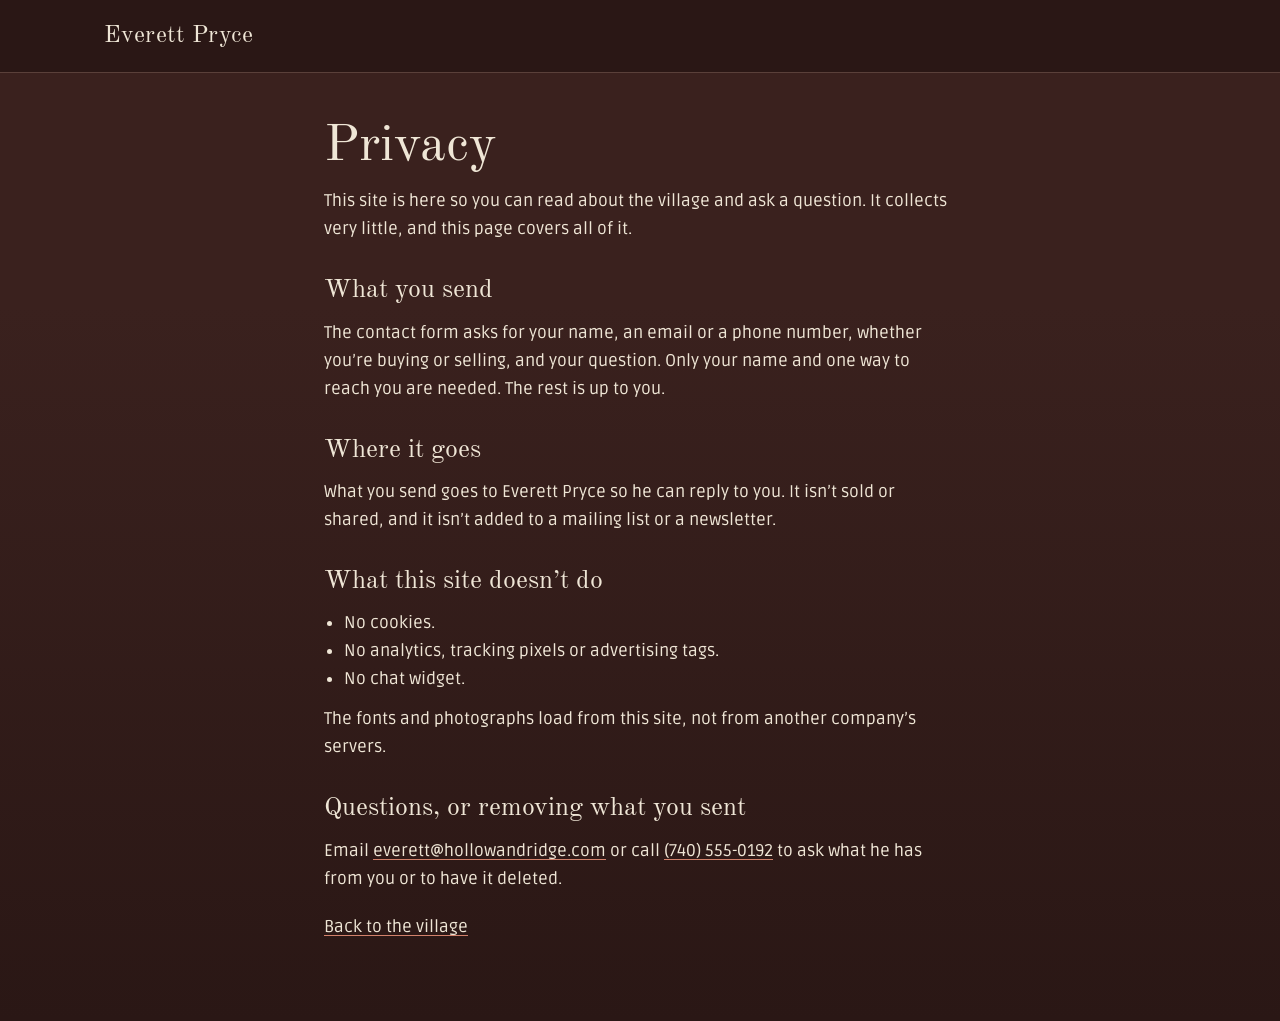
==== privacy.html @ dd45a264 "Publish sample site preview Co-Authored-By: Claude Opus 5.5 <noreply@anthropic.com>" ====
<!-- ThinkFirst Studios sample site. Everett Pryce, Hollow & Ridge Real Estate, the phone number and the email address are FICTIONAL and used for demonstration only. Not a real agent, brokerage or business. No licence number, statistic or testimonial on this page is real — none are claimed. Photography is royalty-free stock, regional, and not represented as being of any specific address. Not for deployment to a live domain. Some photographs are public domain or Creative Commons works of named public places, credited in the footer. -->
<!DOCTYPE html>
<html lang="en-US">
<head>
  <meta charset="utf-8">
  <meta name="viewport" content="width=device-width, initial-scale=1">
  <title>Privacy · Everett Pryce</title>
  <meta name="description" content="What this site collects, where it goes and what it doesn't do.">
  <meta name="robots" content="noindex, nofollow">
  <link rel="canonical" href="https://thinkfirststudios.github.io/everett-pryce-preview/privacy.html">
  <meta property="og:type" content="website">
  <meta property="og:title" content="Privacy · Everett Pryce">
  <meta property="og:description" content="What this site collects, where it goes and what it doesn't do.">
  <meta property="og:image" content="https://thinkfirststudios.github.io/everett-pryce-preview/assets/og-card.jpg">
  <link rel="stylesheet" href="styles.css">
</head>
<body>
  <a class="skip" href="#main">Skip to content</a>
  <header class="head">
    <div class="head__row"><a class="head__name" href="index.html">Everett Pryce</a></div>
  </header>
  <main id="main" class="page">
    <div class="wrap">
      <h1>Privacy</h1>
      <p>This site is here so you can read about the village and ask a question. It collects very little, and this page covers all of it.</p>
      <h2>What you send</h2>
      <p>The contact form asks for your name, an email or a phone number, whether you’re buying or selling, and your question. Only your name and one way to reach you are needed. The rest is up to you.</p>
      <h2>Where it goes</h2>
      <p>What you send goes to Everett Pryce so he can reply to you. It isn’t sold or shared, and it isn’t added to a mailing list or a newsletter.</p>
      <h2>What this site doesn’t do</h2>
      <ul>
        <li>No cookies.</li>
        <li>No analytics, tracking pixels or advertising tags.</li>
        <li>No chat widget.</li>
      </ul>
      <p>The fonts and photographs load from this site, not from another company’s servers.</p>
      <h2>Questions, or removing what you sent</h2>
      <p>Email <a href="index.html#contact">everett@hollowandridge.com</a> or call <a href="tel:+17405550192">(740) 555-0192</a> to ask what he has from you or to have it deleted.</p>
      <p class="back"><a href="index.html">Back to the village</a></p>
    </div>
  </main>
  <div class="callbar">
    <a href="tel:+17405550192">Call</a>
    <a href="index.html#contact">Email</a>
  </div>
</body>
</html>
---- styles.css ----
/* Brick and Limewash · The Cornice */
@font-face { font-family: "Old Standard TT"; src: url("assets/fonts/old-standard-tt-400-normal.woff2") format("woff2"); font-weight: 400; font-display: swap; }
@font-face { font-family: "Old Standard TT"; src: url("assets/fonts/old-standard-tt-400-italic.woff2") format("woff2"); font-weight: 400; font-style: italic; font-display: swap; }
@font-face { font-family: "Old Standard TT"; src: url("assets/fonts/old-standard-tt-700-normal.woff2") format("woff2"); font-weight: 700; font-display: swap; }
@font-face { font-family: "Ruda"; src: url("assets/fonts/ruda-400-normal.woff2") format("woff2"); font-weight: 400; font-display: swap; }
@font-face { font-family: "Ruda"; src: url("assets/fonts/ruda-600-normal.woff2") format("woff2"); font-weight: 600; font-display: swap; }
@font-face { font-family: "Ruda"; src: url("assets/fonts/ruda-700-normal.woff2") format("woff2"); font-weight: 700; font-display: swap; }

:root {
  --brick: #3A211E;
  --ember: #2A1715;
  --limewash: #EFE6D6;
  --dust: #B9A596;
  --rule: #5A403A;
  --clay: #D2816B;
  --clay-light: #DE9A87;
  --clay-lighter: #E8B3A3;
  --gutter: clamp(20px, 5vw, 64px);
  --inset: 28px;
  --display: "Old Standard TT", "Times New Roman", serif;
  --body: "Ruda", "Trebuchet MS", sans-serif;
}

*, *::before, *::after { box-sizing: border-box; }
html { scroll-behavior: smooth; scroll-padding-top: 76px; -webkit-text-size-adjust: 100%; background: var(--ember); }
body { margin: 0; background: linear-gradient(180deg, var(--brick), var(--brick) 30%, var(--ember)); color: var(--limewash); font: 400 1.0625rem/1.65 var(--body); padding-bottom: 56px; overflow-x: clip; }
img { display: block; width: 100%; height: auto; }
h1, h2, h3, p, ul, dl, dd, dt, figure { margin: 0; padding: 0; }
ul { list-style: none; }
a { color: var(--limewash); text-decoration: underline; text-decoration-color: var(--clay); text-decoration-thickness: 1px; text-underline-offset: 3px; transition: text-decoration-thickness .15s; }
a:hover { text-decoration-thickness: 3px; }
:focus-visible { outline: 3px solid var(--clay); outline-offset: 2px; }

.skip { position: absolute; left: 12px; top: -60px; z-index: 60; padding: 10px 14px; background: var(--ember); }
.skip:focus { top: 12px; }
.wrap { width: 100%; max-width: 1200px; margin: 0 auto; padding: 0 var(--gutter); }

/* Buttons */
.btn { display: inline-flex; align-items: center; justify-content: center; min-height: 48px; padding: 10px 22px; border: 0; border-radius: 2px; background: linear-gradient(180deg, var(--clay), var(--clay-light)); color: var(--ember); font: 700 1rem/1.2 var(--body); text-decoration: none; cursor: pointer; }
.btn:hover { background: linear-gradient(180deg, var(--clay-light), var(--clay-lighter)); }
.btn--line { background: none; color: var(--limewash); box-shadow: inset 0 0 0 1px var(--limewash); }
.btn--line:hover { background: var(--ember); }
.btn--small { min-height: 44px; padding: 8px 16px; }

/* Header */
.head { position: sticky; top: 0; z-index: 50; background: var(--ember); border-bottom: 1px solid var(--rule); }
.head__row { display: flex; align-items: center; justify-content: space-between; gap: 20px; max-width: 1200px; margin: 0 auto; padding: 14px var(--gutter); transition: padding .2s; }
.head.is-condensed .head__row { padding-top: 6px; padding-bottom: 6px; }
.head__name { display: inline-flex; align-items: center; min-height: 44px; font: 400 1.5rem/1.2 var(--display); letter-spacing: .02em; text-decoration: none; }
.head__toggle { min-width: 64px; min-height: 44px; padding: 0 12px; background: none; border: 1px solid var(--limewash); border-radius: 2px; color: var(--limewash); font: 600 1rem var(--body); cursor: pointer; }
.head__nav { display: none; position: absolute; left: 0; right: 0; top: 100%; flex-direction: column; gap: 4px; padding: 10px var(--gutter) 20px; background: var(--ember); border-bottom: 1px solid var(--rule); }
.head__nav.is-open { display: flex; }
.head__nav a:not(.btn) { display: flex; align-items: center; min-height: 44px; }
@media (min-width: 960px) {
  .head__toggle { display: none; }
  .head__nav, .head__nav.is-open { display: flex; position: static; flex-direction: row; align-items: center; gap: 24px; padding: 0; border: 0; background: none; }
}

/* The cornice: three rules, always three, drawn from the centre outward */
.cornice { display: grid; gap: 6px; }
.cornice i { display: block; height: 1px; background: var(--rule); }
.cornice i:nth-child(2) { height: 4px; background: linear-gradient(90deg, var(--clay), var(--rule), var(--clay)); }
.js .cornice i { transform: scaleX(0); }
.js .is-drawn .cornice i, .js .cornice.is-drawn i { transform: none; transition: transform .6s ease-out; }
.js .cornice.is-drawn i:nth-child(2) { transition-delay: 80ms; }
.js .cornice.is-drawn i:nth-child(3) { transition-delay: 160ms; }

.sec { padding: clamp(64px, 9vw, 120px) 0 0; }
.sec--after-bleed { padding-top: clamp(40px, 6vw, 72px); }
.sec__title { margin: 22px 0 34px; font: 400 clamp(2.25rem, 5vw, 3.25rem)/1.1 var(--display); font-variant-caps: small-caps; letter-spacing: .05em; }

/* The pilaster: a vertical at the left of every content column */
.pil { position: relative; padding-left: var(--inset); }
.pil::before, .pil::after { content: ""; position: absolute; left: 0; top: 0; width: 2px; transform-origin: top; }
.pil::before { bottom: 0; background: var(--rule); }
.pil::after { height: 48px; background: var(--clay); }
.js .pil::before, .js .pil::after { transform: scaleY(0); }
.js .pil.is-drawn::before, .js .pil.is-drawn::after { transform: none; transition: transform .7s ease-out; }

/* The notch: a 12px tick from the pilaster to the first line of a block */
.notch { position: relative; }
.notch::before { content: ""; position: absolute; left: calc(var(--inset) * -1); top: .62em; width: 12px; height: 2px; background: var(--clay); }

/* Hero */
.hero { position: relative; }
.hero__photo { display: block; position: relative; }
.hero__photo img { aspect-ratio: 4 / 3; object-fit: cover; }
.hero__photo::after { content: ""; position: absolute; inset: 0; background: linear-gradient(0deg, var(--brick), rgba(42, 23, 21, .55) 25%, rgba(42, 23, 21, 0) 60%); }
.hero__copy { padding: 8px 0 0; }
.hero__name { font: 400 clamp(3rem, 13vw, 6.5rem)/1.02 var(--display); letter-spacing: .01em; }
.hero__place { margin-top: 12px; color: var(--dust); font-size: 1rem; text-transform: uppercase; letter-spacing: .12em; }
.hero__line { margin-top: 16px; max-width: 34em; font-size: clamp(1.1875rem, 2vw, 1.375rem); line-height: 1.5; }
.hero__actions { display: flex; flex-wrap: wrap; gap: 12px; margin-top: 22px; }
@media (min-width: 600px) { .hero__photo img { aspect-ratio: 16 / 9; } }
@media (min-width: 960px) {
  .hero__photo::after { background: linear-gradient(0deg, rgba(42, 23, 21, .96), rgba(42, 23, 21, .86) 38%, rgba(42, 23, 21, 0) 62%); }
  .hero__copy { position: absolute; left: 0; right: 0; bottom: clamp(28px, 4vw, 56px); padding: 0; }
}

/* About */
.about { display: grid; gap: 36px; }
.about__prose { max-width: 34em; }
.about__prose p + p { margin-top: 1.1em; }
.about__open { font: 400 clamp(1.625rem, 3vw, 2.125rem)/1.25 var(--display); }
figcaption { margin-top: 10px; color: var(--dust); font-size: 1rem; line-height: 1.45; }
@media (min-width: 900px) { .about { grid-template-columns: 1fr minmax(0, 440px); gap: 64px; align-items: start; } }

/* Why */
.points { display: grid; gap: 30px; max-width: 46em; }
.points h3 { margin-bottom: 4px; font: 400 clamp(1.5rem, 2.6vw, 1.875rem)/1.25 var(--display); }

/* What you are looking at */
.glossary__intro { max-width: 34em; margin-bottom: 26px; color: var(--dust); font-size: 1.125rem; }
.glossary > div { padding: 22px 0; border-top: 1px solid var(--rule); }
.glossary dt { margin-bottom: 6px; font: 400 clamp(1.5rem, 2.6vw, 1.875rem)/1.2 var(--display); }
.glossary dd { max-width: 40em; }
@media (min-width: 900px) {
  .glossary > div { display: grid; grid-template-columns: 300px 1fr; gap: 32px; }
  .glossary dt { margin: 0; }
}

/* Photographs that break the column */
.bleed { margin-top: clamp(64px, 9vw, 120px); }
.bleed img { aspect-ratio: 2 / 1; object-fit: cover; }
.bleed--road img { aspect-ratio: 11 / 5; }
.sec__resume { padding-top: clamp(40px, 6vw, 72px); }

/* The village */
.village { display: grid; gap: 34px; }
.village h3 { margin-bottom: 8px; font: 400 clamp(1.5rem, 2.6vw, 1.875rem)/1.2 var(--display); }
.village__text p + h3 { margin-top: 28px; }
.village__text { max-width: 34em; }
@media (min-width: 900px) {
  .village { grid-template-columns: 1fr 1.2fr; gap: 56px 64px; align-items: start; }
  .village__tall { max-width: 420px; }
}

/* Buying and selling */
.split { display: grid; gap: 40px; }
.split__head { margin-bottom: 6px; font: 400 clamp(1.75rem, 3vw, 2.25rem)/1.2 var(--display); }
.steps dt { margin-top: 16px; padding-top: 16px; border-top: 1px solid var(--rule); font: 400 1.4375rem/1.25 var(--display); }
.steps dd { margin-top: 4px; }
@media (min-width: 900px) {
  .split { grid-template-columns: 1fr 1fr; gap: 0; }
  .split__col:first-child { padding-right: 56px; }
  .split__col + .split__col { padding-left: 56px; border-left: 2px solid var(--rule); }
  .split__col + .split__col .notch::before { left: -56px; }
}

/* Contact */
.contact { display: grid; gap: 40px; }
.contact__lead { max-width: 26em; font-size: clamp(1.1875rem, 2vw, 1.375rem); line-height: 1.5; }
.contact__big { margin-top: 22px; font: 400 clamp(2rem, 4.4vw, 2.75rem)/1.2 var(--display); }
.contact__big--mail { margin-top: 8px; font-size: clamp(1.3125rem, 3vw, 1.75rem); overflow-wrap: anywhere; }
.contact__big a { display: inline-block; min-height: 44px; padding: 4px 0; }
.form { padding: clamp(22px, 4vw, 36px); background: var(--ember); border: 1px solid var(--rule); border-radius: 2px; }
.field { margin-bottom: 18px; }
.field label { display: block; margin-bottom: 6px; font-weight: 600; }
.field input, .field select, .field textarea { width: 100%; min-height: 48px; padding: 10px 12px; background: var(--brick); border: 1px solid var(--dust); border-radius: 2px; color: var(--limewash); font: 400 1.0625rem/1.4 var(--body); }
.field [aria-invalid="true"] { border-color: var(--clay); box-shadow: inset 0 0 0 1px var(--clay); }
.field__error { margin-top: 6px; color: var(--clay); font-weight: 600; }
.field__help, .form__note { color: var(--dust); }
.field__help { margin-top: 6px; }
.form__note { margin-bottom: 16px; }
@media (min-width: 900px) { .contact { grid-template-columns: 1fr 1.05fr; gap: 64px; align-items: start; } }

/* Footer */
.foot { margin-top: clamp(64px, 9vw, 120px); padding: 40px 0 48px; background: var(--ember); border-top: 1px solid var(--rule); }
.foot p { margin-top: 2px; }
.foot .foot__name { font: 400 1.75rem/1.2 var(--display); }
.foot a { display: inline-block; min-height: 44px; padding-top: 10px; }
.foot__credits { margin-top: 6px; color: var(--dust); font-size: 1rem; }
.foot__credits summary { display: flex; align-items: center; min-height: 44px; font-size: 1rem; cursor: pointer; }
.foot__credits a { display: inline-flex; align-items: center; min-height: 44px; padding: 0; }
.foot__credits li { margin-top: 0; }
.back a { display: inline-flex; align-items: center; min-height: 44px; }
.foot .foot__small { margin-top: 12px; color: var(--dust); font-size: 1rem; }

/* Sticky mobile bar */
.callbar { position: fixed; left: 0; right: 0; bottom: 0; z-index: 40; display: grid; grid-template-columns: 1fr 1fr; background: var(--ember); border-top: 1px solid var(--rule); }
.callbar a { display: flex; align-items: center; justify-content: center; min-height: 56px; font-weight: 700; text-decoration: none; }
.callbar a:first-child { background: linear-gradient(180deg, var(--clay), var(--clay-light)); color: var(--ember); }
@media (min-width: 960px) { .callbar { display: none; } body { padding-bottom: 0; } }

/* Rise */
.js [data-rise-group] [data-rise] { opacity: 0; transform: translateY(8px); }
.js [data-rise-group].is-risen [data-rise] { opacity: 1; transform: none; transition: opacity .38s ease-out, transform .38s ease-out; }

/* Inner pages */
.page { padding-bottom: 72px; }
.page .wrap { max-width: 760px; }
.page__photo img { aspect-ratio: 16 / 9; object-fit: cover; max-height: 46vh; }
.page h1 { padding-top: 44px; font: 400 clamp(2.25rem, 6vw, 3.25rem)/1.12 var(--display); }
.page h2 { margin-top: 32px; font: 400 1.625rem/1.2 var(--display); }
.page p, .page ul { margin-top: 12px; }
.page ul { padding-left: 1.2em; list-style: disc; }

@media (prefers-reduced-motion: reduce) {
  html { scroll-behavior: auto; }
  *, *::before, *::after { transition: none !important; animation: none !important; }
  .js .cornice i, .js .pil::before, .js .pil::after, .js [data-rise-group] [data-rise] { opacity: 1; transform: none; }
}
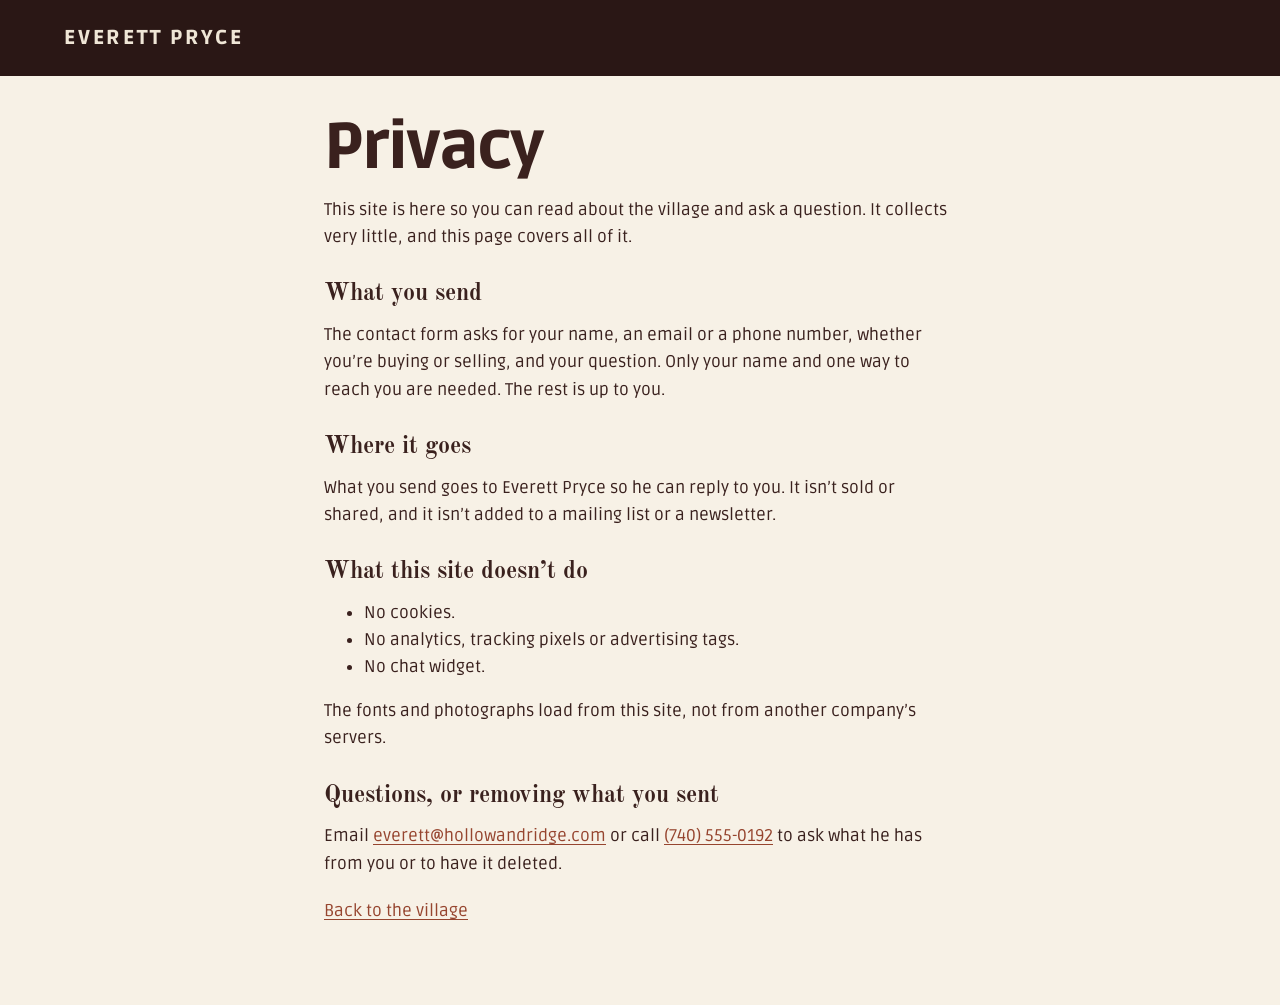
==== commit c7ac1044: "Overhaul the sample site around real local homes Co-Authored-By: Claude Opus 5.5 <noreply@anthropic." ====
--- a/privacy.html
+++ b/privacy.html
@@ -16,7 +16,7 @@
 </head>
 <body>
   <a class="skip" href="#main">Skip to content</a>
-  <header class="head">
+  <header class="head head--page">
     <div class="head__row"><a class="head__name" href="index.html">Everett Pryce</a></div>
   </header>
   <main id="main" class="page">
--- a/styles.css
+++ b/styles.css
@@ -1,202 +1,227 @@
-/* Brick and Limewash · The Cornice */
+/* Brick and Limewash */
 @font-face { font-family: "Old Standard TT"; src: url("assets/fonts/old-standard-tt-400-normal.woff2") format("woff2"); font-weight: 400; font-display: swap; }
 @font-face { font-family: "Old Standard TT"; src: url("assets/fonts/old-standard-tt-400-italic.woff2") format("woff2"); font-weight: 400; font-style: italic; font-display: swap; }
 @font-face { font-family: "Old Standard TT"; src: url("assets/fonts/old-standard-tt-700-normal.woff2") format("woff2"); font-weight: 700; font-display: swap; }
 @font-face { font-family: "Ruda"; src: url("assets/fonts/ruda-400-normal.woff2") format("woff2"); font-weight: 400; font-display: swap; }
 @font-face { font-family: "Ruda"; src: url("assets/fonts/ruda-600-normal.woff2") format("woff2"); font-weight: 600; font-display: swap; }
 @font-face { font-family: "Ruda"; src: url("assets/fonts/ruda-700-normal.woff2") format("woff2"); font-weight: 700; font-display: swap; }
+@font-face { font-family: "Ruda"; src: url("assets/fonts/ruda-900-normal.woff2") format("woff2"); font-weight: 900; font-display: swap; }
 
 :root {
   --brick: #3A211E;
   --ember: #2A1715;
   --limewash: #EFE6D6;
+  --paper: #F7F1E6;
   --dust: #B9A596;
-  --rule: #5A403A;
+  --bark: #6B5046;
+  --rule: #D8C9B6;
   --clay: #D2816B;
-  --clay-light: #DE9A87;
-  --clay-lighter: #E8B3A3;
-  --gutter: clamp(20px, 5vw, 64px);
-  --inset: 28px;
+  --kiln: #96452F;
+  --gutter: clamp(20px, 5vw, 72px);
+  --r: 14px;
   --display: "Old Standard TT", "Times New Roman", serif;
   --body: "Ruda", "Trebuchet MS", sans-serif;
 }
 
 *, *::before, *::after { box-sizing: border-box; }
-html { scroll-behavior: smooth; scroll-padding-top: 76px; -webkit-text-size-adjust: 100%; background: var(--ember); }
-body { margin: 0; background: linear-gradient(180deg, var(--brick), var(--brick) 30%, var(--ember)); color: var(--limewash); font: 400 1.0625rem/1.65 var(--body); padding-bottom: 56px; overflow-x: clip; }
-img { display: block; width: 100%; height: auto; }
-h1, h2, h3, p, ul, dl, dd, dt, figure { margin: 0; padding: 0; }
-ul { list-style: none; }
-a { color: var(--limewash); text-decoration: underline; text-decoration-color: var(--clay); text-decoration-thickness: 1px; text-underline-offset: 3px; transition: text-decoration-thickness .15s; }
-a:hover { text-decoration-thickness: 3px; }
-:focus-visible { outline: 3px solid var(--clay); outline-offset: 2px; }
-
-.skip { position: absolute; left: 12px; top: -60px; z-index: 60; padding: 10px 14px; background: var(--ember); }
+html { scroll-behavior: smooth; scroll-padding-top: 88px; -webkit-text-size-adjust: 100%; }
+body { margin: 0; background: var(--paper); color: var(--brick); font: 400 1.0625rem/1.6 var(--body); }
+img { display: block; max-width: 100%; height: auto; }
+svg { fill: none; stroke: currentColor; stroke-width: 1.8; stroke-linecap: round; stroke-linejoin: round; }
+h1, h2, h3 { margin: 0; text-wrap: balance; }
+h2 { font: 700 clamp(2.25rem, 4.6vw, 4rem)/1.04 var(--body); letter-spacing: -.03em; }
+h3 { font: 700 1.5rem/1.2 var(--display); }
+p { margin: 0; }
+figure { margin: 0; }
+a { color: var(--kiln); text-underline-offset: 3px; }
+:focus-visible { outline: 3px solid var(--kiln); outline-offset: 3px; }
+.wrap { width: 100%; max-width: 1384px; margin-inline: auto; padding-inline: var(--gutter); }
+.sr { position: absolute; width: 1px; height: 1px; overflow: hidden; clip-path: inset(50%); white-space: nowrap; }
+.skip { position: absolute; left: 12px; top: -80px; z-index: 60; padding: 12px 18px; border-radius: 10px; background: var(--ember); color: var(--limewash); }
 .skip:focus { top: 12px; }
-.wrap { width: 100%; max-width: 1200px; margin: 0 auto; padding: 0 var(--gutter); }
-
-/* Buttons */
-.btn { display: inline-flex; align-items: center; justify-content: center; min-height: 48px; padding: 10px 22px; border: 0; border-radius: 2px; background: linear-gradient(180deg, var(--clay), var(--clay-light)); color: var(--ember); font: 700 1rem/1.2 var(--body); text-decoration: none; cursor: pointer; }
-.btn:hover { background: linear-gradient(180deg, var(--clay-light), var(--clay-lighter)); }
-.btn--line { background: none; color: var(--limewash); box-shadow: inset 0 0 0 1px var(--limewash); }
-.btn--line:hover { background: var(--ember); }
-.btn--small { min-height: 44px; padding: 8px 16px; }
+
+.pill { display: inline-flex; align-items: center; justify-content: center; min-height: 48px; padding: 10px 26px; border: 0; border-radius: 999px; background: var(--limewash); color: var(--ember); font: 700 1rem/1.2 var(--body); text-decoration: none; white-space: nowrap; cursor: pointer; transition: transform .2s; }
+.pill:hover { transform: translateY(-2px); }
+.pill--clay { background: linear-gradient(180deg, #DE9A87, var(--clay)); }
+.pill--brick { background: var(--brick); color: var(--limewash); }
 
 /* Header */
-.head { position: sticky; top: 0; z-index: 50; background: var(--ember); border-bottom: 1px solid var(--rule); }
-.head__row { display: flex; align-items: center; justify-content: space-between; gap: 20px; max-width: 1200px; margin: 0 auto; padding: 14px var(--gutter); transition: padding .2s; }
-.head.is-condensed .head__row { padding-top: 6px; padding-bottom: 6px; }
-.head__name { display: inline-flex; align-items: center; min-height: 44px; font: 400 1.5rem/1.2 var(--display); letter-spacing: .02em; text-decoration: none; }
-.head__toggle { min-width: 64px; min-height: 44px; padding: 0 12px; background: none; border: 1px solid var(--limewash); border-radius: 2px; color: var(--limewash); font: 600 1rem var(--body); cursor: pointer; }
-.head__nav { display: none; position: absolute; left: 0; right: 0; top: 100%; flex-direction: column; gap: 4px; padding: 10px var(--gutter) 20px; background: var(--ember); border-bottom: 1px solid var(--rule); }
-.head__nav.is-open { display: flex; }
-.head__nav a:not(.btn) { display: flex; align-items: center; min-height: 44px; }
+.head { position: absolute; inset: 0 0 auto; z-index: 40; color: var(--limewash); transition: background-color .25s; }
+.head.is-condensed { position: fixed; background: var(--ember); }
+.head__row { display: flex; align-items: center; justify-content: space-between; gap: 24px; max-width: 1520px; margin-inline: auto; padding: 16px var(--gutter); }
+.head__name { display: flex; flex-direction: column; justify-content: center; min-height: 44px; color: inherit; font: 900 1.25rem/1.1 var(--body); letter-spacing: .14em; text-transform: uppercase; text-decoration: none; }
+.head__name small { display: block; margin-top: 4px; font: 400 1rem/1.2 var(--body); letter-spacing: 0; text-transform: none; }
+.head__nav { display: flex; align-items: center; gap: clamp(14px, 2vw, 30px); }
+.head__nav a:not(.pill) { display: flex; align-items: center; min-height: 44px; color: inherit; text-decoration: none; }
+.head__nav a:not(.pill):hover { text-decoration: underline; text-underline-offset: 6px; }
+.head__toggle { display: none; min-height: 44px; min-width: 44px; padding: 0 16px; border: 1.5px solid currentColor; border-radius: 999px; background: none; color: inherit; font: 700 1rem var(--body); cursor: pointer; }
+
+/* Hero */
+.hero { position: relative; display: flex; align-items: flex-end; min-height: clamp(620px, 49vw, 900px); overflow: hidden; background: var(--ember); color: var(--limewash); }
+.hero__photo { position: absolute; inset: 0; }
+.hero__photo img { width: 100%; height: 100%; object-fit: cover; object-position: 100% 60%; }
+.hero::after { content: ""; position: absolute; inset: 0; background: linear-gradient(90deg, rgba(42, 23, 21, .95), rgba(42, 23, 21, .9) 42%, rgba(42, 23, 21, 0) 60%), linear-gradient(180deg, rgba(42, 23, 21, .62), rgba(42, 23, 21, 0) 20%); }
+.hero__copy { position: relative; z-index: 1; display: grid; gap: 22px; width: 100%; max-width: 1520px; margin-inline: auto; padding: 112px var(--gutter) clamp(40px, 5vw, 72px); }
+.hero h1 { max-width: 6.4em; font: 900 clamp(3rem, 6.8vw, 7rem)/.92 var(--body); letter-spacing: -.035em; text-transform: uppercase; }
+.hero__side { display: grid; gap: 18px; justify-items: start; max-width: 25em; }
+.hero__side p { font: 400 clamp(1.375rem, 1.8vw, 1.625rem)/1.25 var(--display); }
+.hero__place { position: absolute; z-index: 1; right: var(--gutter); bottom: 16px; padding: 3px 12px; border-radius: 999px; background: var(--ember); font-size: 1rem; }
+.js .hero__copy > * { animation: settle .9s cubic-bezier(.2, .7, .2, 1) both; }
+.js .hero__side { animation-delay: .18s; }
+@keyframes settle { from { opacity: 0; transform: translateY(20px); } }
+
+/* Intro */
+.intro { display: grid; gap: 32px; padding-block: clamp(64px, 8vw, 112px) clamp(48px, 5vw, 72px); }
+.intro__photo img { width: 100%; aspect-ratio: 4 / 3; object-fit: cover; border-radius: var(--r); }
+.intro__photo figcaption { margin-top: 10px; color: var(--bark); font-size: 1rem; }
+.intro__text { display: grid; gap: 18px; align-content: center; }
+.intro__text h2 { max-width: 12em; }
+.intro__text p { max-width: 38em; color: var(--bark); }
+.styles { display: grid; gap: 20px; margin: 8px 0 0; padding: 0; list-style: none; }
+.styles li { display: grid; gap: 2px; padding-left: 0; }
+.styles strong { font: 400 clamp(2rem, 3.6vw, 3rem)/1.05 var(--display); }
+.styles span { color: var(--bark); }
+
+.wide img { width: 100%; aspect-ratio: 21 / 9; object-fit: cover; border-radius: var(--r); }
+.wide--tall img { aspect-ratio: 2 / 1; }
+
+/* Offer */
+.offer { display: grid; gap: 22px; padding-block: clamp(32px, 4vw, 56px) clamp(64px, 8vw, 104px); }
+.card { display: block; overflow: hidden; border: 1px solid var(--rule); border-radius: var(--r); background: var(--limewash); color: inherit; text-decoration: none; }
+.card img { width: 100%; aspect-ratio: 3 / 2; object-fit: cover; transition: transform .5s; }
+.card:hover img { transform: scale(1.03); }
+.card__row { display: flex; align-items: center; justify-content: space-between; gap: 14px; padding: 18px 20px 20px; }
+.card__row strong { display: block; font: 700 1.5rem/1.15 var(--display); }
+.card__row span span { display: block; margin-top: 4px; color: var(--bark); }
+.card i { flex: none; display: grid; place-items: center; width: 46px; height: 46px; border: 1.5px solid var(--brick); border-radius: 50%; }
+.card i svg { width: 20px; height: 20px; }
+
+/* Houses */
+.houses { padding-block: clamp(64px, 8vw, 104px); background: var(--limewash); }
+.houses__head { display: grid; gap: 14px; margin-bottom: 36px; }
+.houses__head p { max-width: 36em; color: var(--bark); }
+.houses figure img { width: 100%; border-radius: var(--r); object-fit: cover; }
+.houses__lead img { aspect-ratio: 16 / 9; }
+.houses figcaption { display: flex; flex-wrap: wrap; justify-content: space-between; gap: 2px 16px; margin-top: 12px; padding-bottom: 12px; border-bottom: 1px solid var(--rule); }
+.houses figcaption strong { font: 700 1.375rem/1.2 var(--display); }
+.houses figcaption span { color: var(--bark); }
+.houses__row { display: grid; gap: 24px; margin-top: 28px; }
+.houses__row figcaption { display: grid; }
+.houses__row img { aspect-ratio: 5 / 4; }
+
+/* Glossary */
+.gloss { padding-block: clamp(64px, 8vw, 112px); background: linear-gradient(180deg, var(--brick), var(--ember)); color: var(--limewash); }
+.gloss__head { display: grid; gap: 14px; margin-bottom: 40px; }
+.gloss__head h2 { font-size: clamp(2.5rem, 7vw, 6rem); font-weight: 900; line-height: .94; text-transform: uppercase; }
+.gloss__head p { font: 400 clamp(1.375rem, 2vw, 1.75rem)/1.25 var(--display); color: var(--dust); }
+.gloss__list { display: grid; gap: 0 56px; margin: 0; }
+.gloss__list > div { padding-block: 18px; border-top: 1px solid #5A403A; }
+.gloss__list dt { color: var(--clay); font: 700 1.5rem/1.2 var(--display); }
+.gloss__list dd { margin: 6px 0 0; color: var(--limewash); }
+
+/* Village */
+.village { padding-block: clamp(64px, 8vw, 112px); text-align: center; }
+.village__lead { max-width: 32em; margin: 14px auto 36px; font: 400 clamp(1.375rem, 2vw, 1.75rem)/1.25 var(--display); color: var(--bark); }
+.village__grid { display: grid; gap: 28px; margin-top: 36px; text-align: left; }
+.village__grid p { margin-top: 8px; color: var(--bark); }
+
+/* Buying and selling */
+.bs { display: grid; gap: 36px; padding-bottom: clamp(56px, 7vw, 96px); }
+.bs__photo img { width: 100%; height: 100%; max-height: 720px; object-fit: cover; border-radius: var(--r); }
+.bs__cards { display: grid; gap: 20px; margin-top: 28px; }
+.bs article { padding: 24px; border: 1px solid var(--rule); border-radius: var(--r); background: var(--limewash); }
+.bs article svg { width: 34px; height: 34px; color: var(--kiln); }
+.bs article h3 { margin-top: 10px; font-size: 1.75rem; }
+.bs dl { margin: 6px 0 0; }
+.bs dt { margin-top: 14px; font-weight: 700; }
+.bs dd { margin: 2px 0 0; color: var(--bark); }
+
+/* Split */
+.split { display: grid; overflow: hidden; border-radius: var(--r); background: var(--ember); color: var(--limewash); }
+.split > div { display: grid; gap: 14px; justify-items: start; align-content: center; padding: clamp(28px, 4vw, 56px); }
+.split h2 { font-size: clamp(2.25rem, 4vw, 3.5rem); }
+.split p { color: var(--dust); }
+.split img { width: 100%; height: 100%; min-height: 260px; object-fit: cover; }
+
+/* Contact */
+.contact { display: grid; gap: 40px; padding-block: clamp(56px, 7vw, 96px); }
+.contact > div > p { margin-top: 14px; max-width: 30em; color: var(--bark); }
+.contact .contact__big { margin-top: 18px; color: inherit; font: 700 clamp(1.5rem, 2.6vw, 2rem)/1.2 var(--body); }
+.contact .contact__big--mail { margin-top: 6px; font-size: clamp(1.125rem, 1.8vw, 1.375rem); overflow-wrap: anywhere; }
+.contact__big a { display: inline-flex; align-items: center; min-height: 44px; }
+.form { display: grid; gap: 16px; padding: clamp(20px, 3vw, 36px); border-radius: var(--r); background: var(--limewash); }
+.form__two { display: grid; gap: 16px; }
+.field { display: grid; gap: 6px; min-width: 0; }
+.field label { font-weight: 700; }
+.field input, .field select, .field textarea { width: 100%; min-height: 48px; padding: 10px 14px; border: 1.5px solid var(--bark); border-radius: 10px; background: var(--paper); color: var(--brick); font: inherit; }
+.field__help, .form__note { color: var(--bark); }
+.field__error { color: var(--kiln); font-weight: 700; }
+.form .pill { justify-self: start; }
+
+/* Footer */
+.foot { padding-block: 44px 96px; background: var(--ember); color: var(--dust); }
+.foot a { color: var(--limewash); }
+.foot__grid { display: flex; flex-wrap: wrap; justify-content: space-between; gap: 20px 48px; }
+.foot__name { color: var(--limewash); font: 900 1.25rem var(--body); letter-spacing: .14em; text-transform: uppercase; }
+.foot__grid a { display: inline-flex; align-items: center; min-height: 44px; }
+.foot__credits { margin-top: 18px; }
+.foot__credits summary { display: flex; align-items: center; min-height: 44px; color: var(--limewash); font-weight: 700; cursor: pointer; }
+.foot__credits ul { margin: 10px 0 0; padding: 0; list-style: none; }
+.foot__credits a { display: inline-flex; align-items: center; min-height: 44px; }
+.foot :focus-visible { outline-color: var(--clay); }
+
+/* Plain pages */
+.head--page { position: static; background: var(--ember); }
+.page { padding-bottom: 72px; }
+.page__photo { margin: 0 0 40px; }
+.page__photo img { width: 100%; max-height: 46vh; object-fit: cover; }
+.page .wrap { max-width: 760px; padding-top: 40px; }
+.page h1 { font: 900 clamp(2.5rem, 6vw, 4rem)/1 var(--body); letter-spacing: -.03em; margin-bottom: 16px; }
+.page h2 { margin-top: 30px; font: 700 1.5rem/1.2 var(--display); letter-spacing: 0; }
+.page p, .page ul { margin-top: 12px; }
+.back a { display: inline-flex; align-items: center; min-height: 44px; }
+
+.callbar { position: fixed; inset: auto 0 0; z-index: 45; display: grid; grid-template-columns: 1fr 1fr; background: var(--ember); }
+.callbar a { display: grid; place-items: center; min-height: 56px; color: var(--limewash); font-weight: 700; text-decoration: none; }
+.callbar a + a { background: var(--clay); color: var(--ember); }
+
+@media (max-width: 1099px) {
+  .head__toggle { display: inline-block; }
+  .head__nav { position: absolute; inset: 100% 0 auto; display: none; flex-direction: column; align-items: stretch; gap: 0; padding: 8px var(--gutter) 18px; background: var(--ember); }
+  .head__nav.is-open { display: flex; }
+  .head__nav .pill { margin-top: 8px; }
+}
+@media (max-width: 699px) {
+  .hero { display: block; min-height: 0; }
+  .hero__photo { position: relative; display: block; }
+  .hero__photo img { height: auto; aspect-ratio: 1 / 1; object-position: 22% 50%; }
+  .hero::after { inset: 0 0 auto; height: 120px; background: linear-gradient(180deg, rgba(42, 23, 21, .8), rgba(42, 23, 21, 0)); }
+  .hero__copy { padding-top: 28px; padding-bottom: 28px; }
+  .hero h1 { font-size: clamp(2.625rem, 13.6vw, 4.5rem); }
+  .hero__place { position: static; padding: 0 var(--gutter) 28px; background: none; color: var(--dust); }
+  .wide img { aspect-ratio: 3 / 2; }
+}
+@media (min-width: 720px) {
+  .form__two { grid-template-columns: 1fr 1fr; }
+  .offer { grid-template-columns: repeat(3, 1fr); }
+  .styles { grid-template-columns: repeat(3, 1fr); grid-column: 1 / -1; padding-top: 24px; border-top: 1px solid var(--rule); }
+  .houses__row { grid-template-columns: repeat(3, 1fr); }
+  .gloss__list { grid-template-columns: 1fr 1fr; }
+  .village__grid { grid-template-columns: repeat(2, 1fr); }
+  .bs__cards { grid-template-columns: 1fr 1fr; }
+  .split { grid-template-columns: 2fr 3fr; }
+}
 @media (min-width: 960px) {
-  .head__toggle { display: none; }
-  .head__nav, .head__nav.is-open { display: flex; position: static; flex-direction: row; align-items: center; gap: 24px; padding: 0; border: 0; background: none; }
-}
-
-/* The cornice: three rules, always three, drawn from the centre outward */
-.cornice { display: grid; gap: 6px; }
-.cornice i { display: block; height: 1px; background: var(--rule); }
-.cornice i:nth-child(2) { height: 4px; background: linear-gradient(90deg, var(--clay), var(--rule), var(--clay)); }
-.js .cornice i { transform: scaleX(0); }
-.js .is-drawn .cornice i, .js .cornice.is-drawn i { transform: none; transition: transform .6s ease-out; }
-.js .cornice.is-drawn i:nth-child(2) { transition-delay: 80ms; }
-.js .cornice.is-drawn i:nth-child(3) { transition-delay: 160ms; }
-
-.sec { padding: clamp(64px, 9vw, 120px) 0 0; }
-.sec--after-bleed { padding-top: clamp(40px, 6vw, 72px); }
-.sec__title { margin: 22px 0 34px; font: 400 clamp(2.25rem, 5vw, 3.25rem)/1.1 var(--display); font-variant-caps: small-caps; letter-spacing: .05em; }
-
-/* The pilaster: a vertical at the left of every content column */
-.pil { position: relative; padding-left: var(--inset); }
-.pil::before, .pil::after { content: ""; position: absolute; left: 0; top: 0; width: 2px; transform-origin: top; }
-.pil::before { bottom: 0; background: var(--rule); }
-.pil::after { height: 48px; background: var(--clay); }
-.js .pil::before, .js .pil::after { transform: scaleY(0); }
-.js .pil.is-drawn::before, .js .pil.is-drawn::after { transform: none; transition: transform .7s ease-out; }
-
-/* The notch: a 12px tick from the pilaster to the first line of a block */
-.notch { position: relative; }
-.notch::before { content: ""; position: absolute; left: calc(var(--inset) * -1); top: .62em; width: 12px; height: 2px; background: var(--clay); }
-
-/* Hero */
-.hero { position: relative; }
-.hero__photo { display: block; position: relative; }
-.hero__photo img { aspect-ratio: 4 / 3; object-fit: cover; }
-.hero__photo::after { content: ""; position: absolute; inset: 0; background: linear-gradient(0deg, var(--brick), rgba(42, 23, 21, .55) 25%, rgba(42, 23, 21, 0) 60%); }
-.hero__copy { padding: 8px 0 0; }
-.hero__name { font: 400 clamp(3rem, 13vw, 6.5rem)/1.02 var(--display); letter-spacing: .01em; }
-.hero__place { margin-top: 12px; color: var(--dust); font-size: 1rem; text-transform: uppercase; letter-spacing: .12em; }
-.hero__line { margin-top: 16px; max-width: 34em; font-size: clamp(1.1875rem, 2vw, 1.375rem); line-height: 1.5; }
-.hero__actions { display: flex; flex-wrap: wrap; gap: 12px; margin-top: 22px; }
-@media (min-width: 600px) { .hero__photo img { aspect-ratio: 16 / 9; } }
-@media (min-width: 960px) {
-  .hero__photo::after { background: linear-gradient(0deg, rgba(42, 23, 21, .96), rgba(42, 23, 21, .86) 38%, rgba(42, 23, 21, 0) 62%); }
-  .hero__copy { position: absolute; left: 0; right: 0; bottom: clamp(28px, 4vw, 56px); padding: 0; }
-}
-
-/* About */
-.about { display: grid; gap: 36px; }
-.about__prose { max-width: 34em; }
-.about__prose p + p { margin-top: 1.1em; }
-.about__open { font: 400 clamp(1.625rem, 3vw, 2.125rem)/1.25 var(--display); }
-figcaption { margin-top: 10px; color: var(--dust); font-size: 1rem; line-height: 1.45; }
-@media (min-width: 900px) { .about { grid-template-columns: 1fr minmax(0, 440px); gap: 64px; align-items: start; } }
-
-/* Why */
-.points { display: grid; gap: 30px; max-width: 46em; }
-.points h3 { margin-bottom: 4px; font: 400 clamp(1.5rem, 2.6vw, 1.875rem)/1.25 var(--display); }
-
-/* What you are looking at */
-.glossary__intro { max-width: 34em; margin-bottom: 26px; color: var(--dust); font-size: 1.125rem; }
-.glossary > div { padding: 22px 0; border-top: 1px solid var(--rule); }
-.glossary dt { margin-bottom: 6px; font: 400 clamp(1.5rem, 2.6vw, 1.875rem)/1.2 var(--display); }
-.glossary dd { max-width: 40em; }
-@media (min-width: 900px) {
-  .glossary > div { display: grid; grid-template-columns: 300px 1fr; gap: 32px; }
-  .glossary dt { margin: 0; }
-}
-
-/* Photographs that break the column */
-.bleed { margin-top: clamp(64px, 9vw, 120px); }
-.bleed img { aspect-ratio: 2 / 1; object-fit: cover; }
-.bleed--road img { aspect-ratio: 11 / 5; }
-.sec__resume { padding-top: clamp(40px, 6vw, 72px); }
-
-/* The village */
-.village { display: grid; gap: 34px; }
-.village h3 { margin-bottom: 8px; font: 400 clamp(1.5rem, 2.6vw, 1.875rem)/1.2 var(--display); }
-.village__text p + h3 { margin-top: 28px; }
-.village__text { max-width: 34em; }
-@media (min-width: 900px) {
-  .village { grid-template-columns: 1fr 1.2fr; gap: 56px 64px; align-items: start; }
-  .village__tall { max-width: 420px; }
-}
-
-/* Buying and selling */
-.split { display: grid; gap: 40px; }
-.split__head { margin-bottom: 6px; font: 400 clamp(1.75rem, 3vw, 2.25rem)/1.2 var(--display); }
-.steps dt { margin-top: 16px; padding-top: 16px; border-top: 1px solid var(--rule); font: 400 1.4375rem/1.25 var(--display); }
-.steps dd { margin-top: 4px; }
-@media (min-width: 900px) {
-  .split { grid-template-columns: 1fr 1fr; gap: 0; }
-  .split__col:first-child { padding-right: 56px; }
-  .split__col + .split__col { padding-left: 56px; border-left: 2px solid var(--rule); }
-  .split__col + .split__col .notch::before { left: -56px; }
-}
-
-/* Contact */
-.contact { display: grid; gap: 40px; }
-.contact__lead { max-width: 26em; font-size: clamp(1.1875rem, 2vw, 1.375rem); line-height: 1.5; }
-.contact__big { margin-top: 22px; font: 400 clamp(2rem, 4.4vw, 2.75rem)/1.2 var(--display); }
-.contact__big--mail { margin-top: 8px; font-size: clamp(1.3125rem, 3vw, 1.75rem); overflow-wrap: anywhere; }
-.contact__big a { display: inline-block; min-height: 44px; padding: 4px 0; }
-.form { padding: clamp(22px, 4vw, 36px); background: var(--ember); border: 1px solid var(--rule); border-radius: 2px; }
-.field { margin-bottom: 18px; }
-.field label { display: block; margin-bottom: 6px; font-weight: 600; }
-.field input, .field select, .field textarea { width: 100%; min-height: 48px; padding: 10px 12px; background: var(--brick); border: 1px solid var(--dust); border-radius: 2px; color: var(--limewash); font: 400 1.0625rem/1.4 var(--body); }
-.field [aria-invalid="true"] { border-color: var(--clay); box-shadow: inset 0 0 0 1px var(--clay); }
-.field__error { margin-top: 6px; color: var(--clay); font-weight: 600; }
-.field__help, .form__note { color: var(--dust); }
-.field__help { margin-top: 6px; }
-.form__note { margin-bottom: 16px; }
-@media (min-width: 900px) { .contact { grid-template-columns: 1fr 1.05fr; gap: 64px; align-items: start; } }
-
-/* Footer */
-.foot { margin-top: clamp(64px, 9vw, 120px); padding: 40px 0 48px; background: var(--ember); border-top: 1px solid var(--rule); }
-.foot p { margin-top: 2px; }
-.foot .foot__name { font: 400 1.75rem/1.2 var(--display); }
-.foot a { display: inline-block; min-height: 44px; padding-top: 10px; }
-.foot__credits { margin-top: 6px; color: var(--dust); font-size: 1rem; }
-.foot__credits summary { display: flex; align-items: center; min-height: 44px; font-size: 1rem; cursor: pointer; }
-.foot__credits a { display: inline-flex; align-items: center; min-height: 44px; padding: 0; }
-.foot__credits li { margin-top: 0; }
-.back a { display: inline-flex; align-items: center; min-height: 44px; }
-.foot .foot__small { margin-top: 12px; color: var(--dust); font-size: 1rem; }
-
-/* Sticky mobile bar */
-.callbar { position: fixed; left: 0; right: 0; bottom: 0; z-index: 40; display: grid; grid-template-columns: 1fr 1fr; background: var(--ember); border-top: 1px solid var(--rule); }
-.callbar a { display: flex; align-items: center; justify-content: center; min-height: 56px; font-weight: 700; text-decoration: none; }
-.callbar a:first-child { background: linear-gradient(180deg, var(--clay), var(--clay-light)); color: var(--ember); }
-@media (min-width: 960px) { .callbar { display: none; } body { padding-bottom: 0; } }
-
-/* Rise */
-.js [data-rise-group] [data-rise] { opacity: 0; transform: translateY(8px); }
-.js [data-rise-group].is-risen [data-rise] { opacity: 1; transform: none; transition: opacity .38s ease-out, transform .38s ease-out; }
-
-/* Inner pages */
-.page { padding-bottom: 72px; }
-.page .wrap { max-width: 760px; }
-.page__photo img { aspect-ratio: 16 / 9; object-fit: cover; max-height: 46vh; }
-.page h1 { padding-top: 44px; font: 400 clamp(2.25rem, 6vw, 3.25rem)/1.12 var(--display); }
-.page h2 { margin-top: 32px; font: 400 1.625rem/1.2 var(--display); }
-.page p, .page ul { margin-top: 12px; }
-.page ul { padding-left: 1.2em; list-style: disc; }
-
+  .intro { grid-template-columns: 4fr 7fr; gap: 56px; }
+  .houses__head { grid-template-columns: 1fr 1fr; align-items: end; gap: 40px; }
+  .gloss__head { grid-template-columns: 2fr 1fr; align-items: end; }
+  .village__grid { grid-template-columns: repeat(4, 1fr); }
+  .bs { grid-template-columns: 4fr 8fr; gap: 48px; }
+  .contact { grid-template-columns: 5fr 7fr; gap: 64px; }
+  .callbar { display: none; }
+  .foot { padding-bottom: 44px; }
+}
 @media (prefers-reduced-motion: reduce) {
   html { scroll-behavior: auto; }
-  *, *::before, *::after { transition: none !important; animation: none !important; }
-  .js .cornice i, .js .pil::before, .js .pil::after, .js [data-rise-group] [data-rise] { opacity: 1; transform: none; }
-}
+  *, *::before, *::after { animation: none !important; transition: none !important; }
+}
